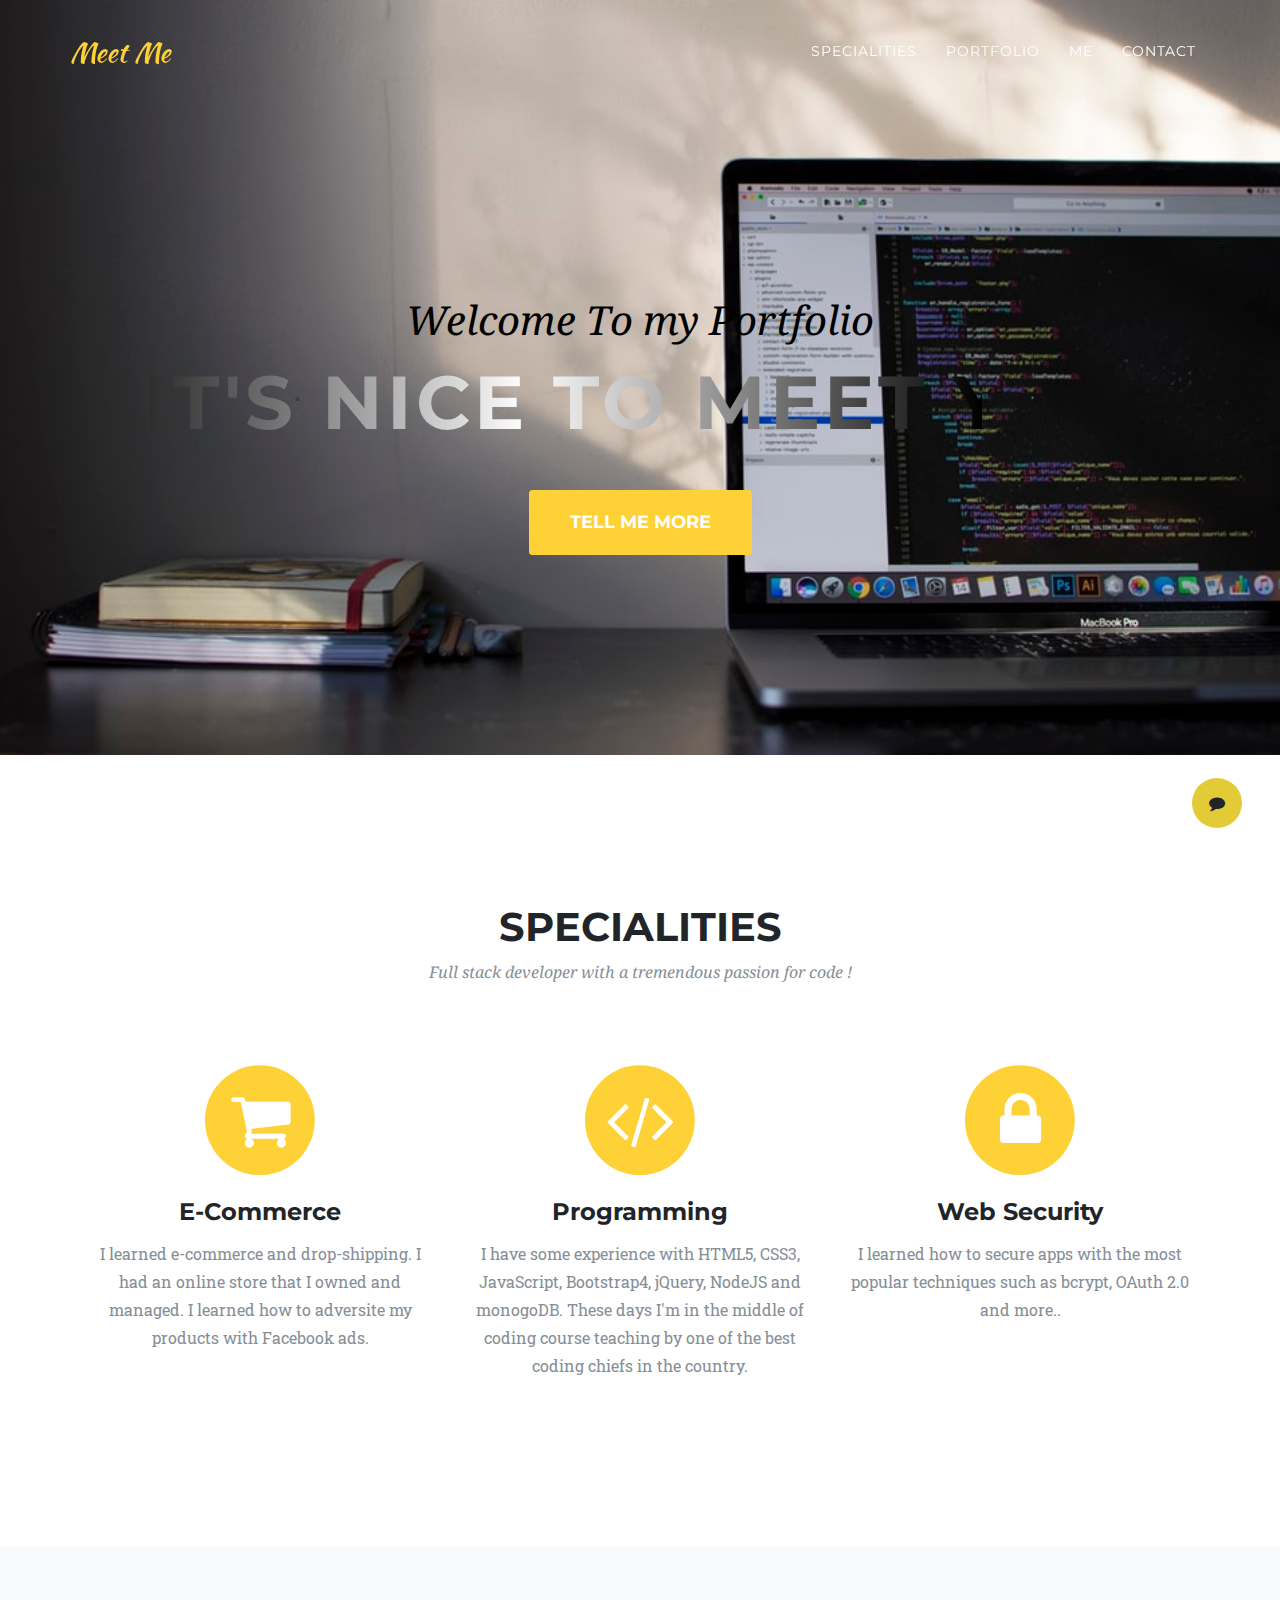
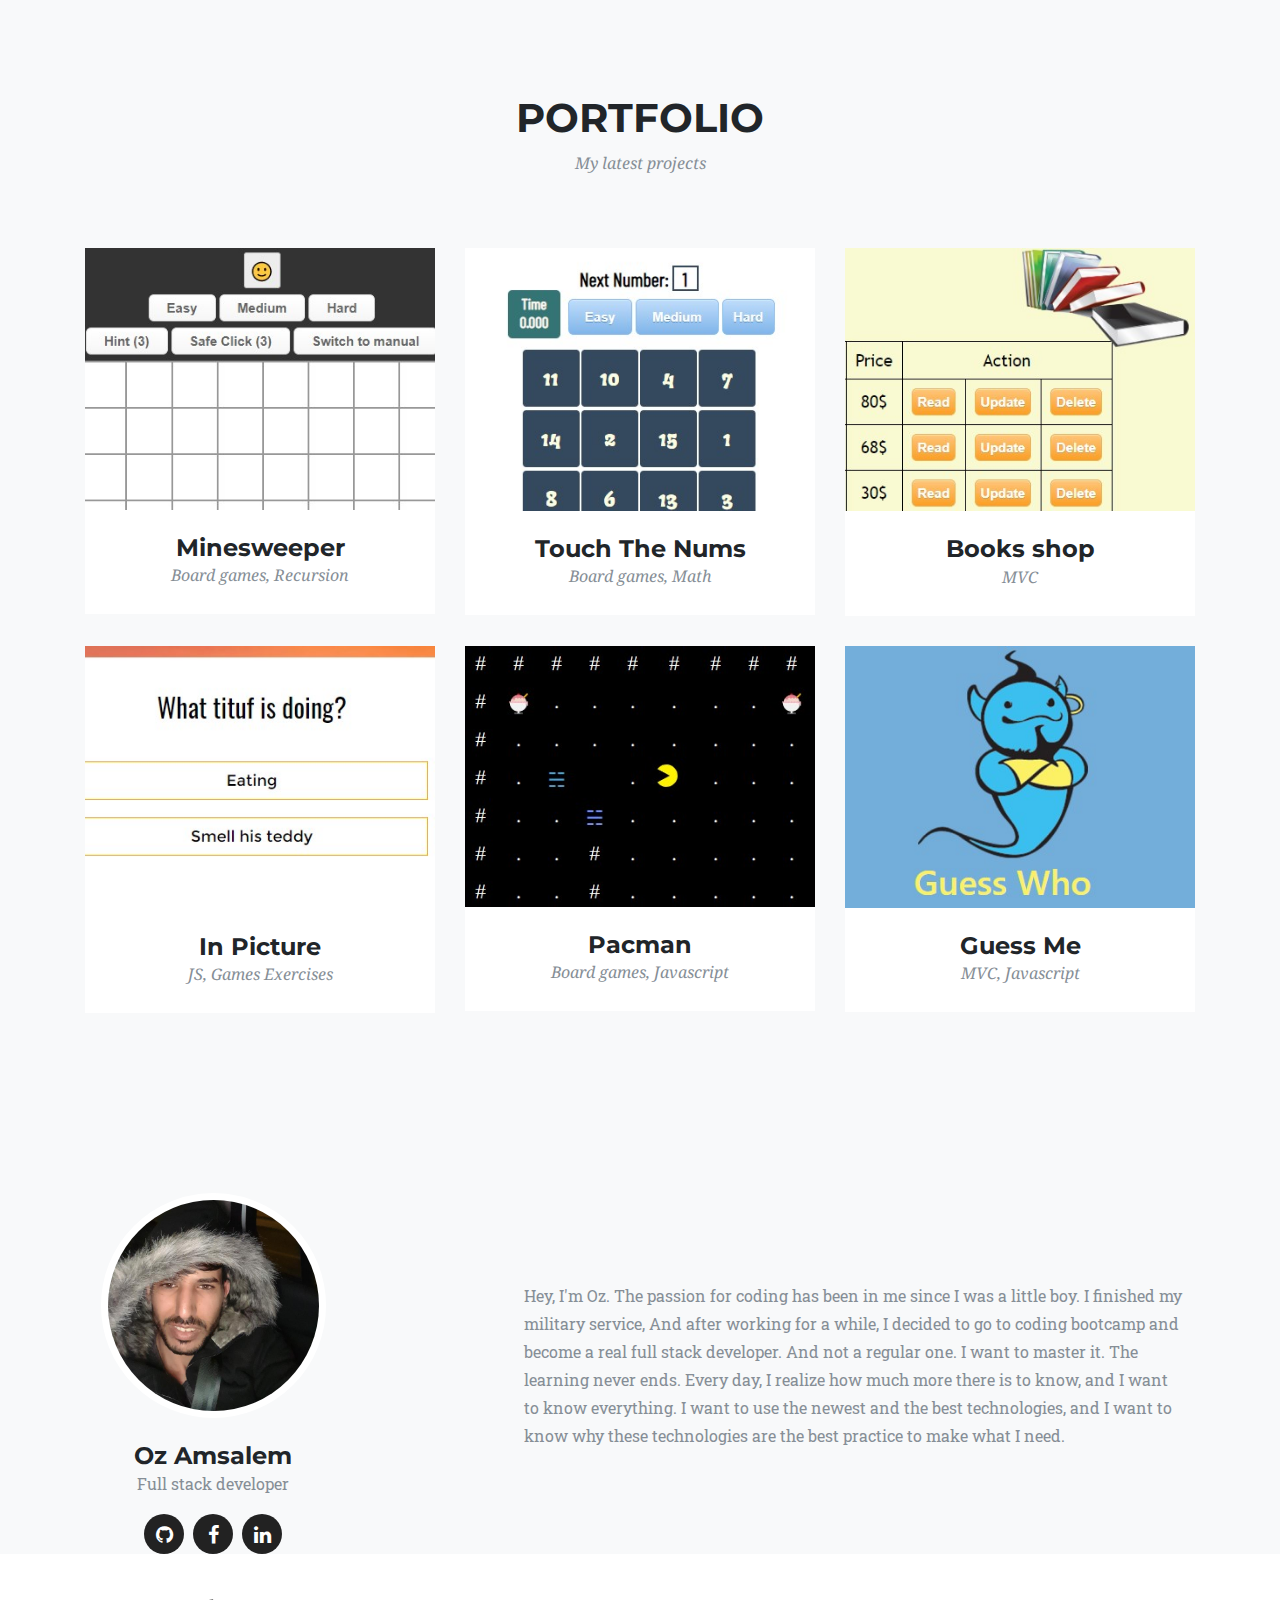
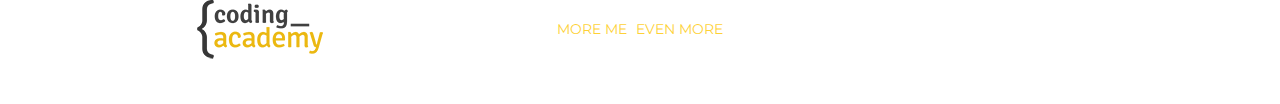
==== index.html @ bbbd85bc "initial commit" ====
<!DOCTYPE html>
<html lang="en">

<head>

  <meta charset="utf-8">
  <meta name="viewport" content="width=device-width, initial-scale=1, shrink-to-fit=no">
  <meta name="description" content="">
  <meta name="author" content="">

  <title>Coding Academy</title>

  <!-- Bootstrap core CSS -->
  <link href="vendor/bootstrap/css/bootstrap.min.css" rel="stylesheet">

  <!-- Custom fonts for this template -->
  <link href="vendor/font-awesome/css/font-awesome.min.css" rel="stylesheet" type="text/css">
  <link href="https://fonts.googleapis.com/css?family=Montserrat:400,700" rel="stylesheet" type="text/css">
  <link href='https://fonts.googleapis.com/css?family=Kaushan+Script' rel='stylesheet' type='text/css'>
  <link href='https://fonts.googleapis.com/css?family=Droid+Serif:400,700,400italic,700italic' rel='stylesheet'
    type='text/css'>
  <link href='https://fonts.googleapis.com/css?family=Roboto+Slab:400,100,300,700' rel='stylesheet' type='text/css'>

  <!-- Custom styles for this template -->
  <link href="css/ca-gallery.css" rel="stylesheet">

</head>

<body id="page-top">
  <div class="offcanvas-btn" onClick="openCanvas()">
    <i class="fa fa-comment" aria-hidden="true"></i>
  </div>
  <aside class="offcanvas-aside">

    <!-- Contact -->
    <section id="contact">
      <h4 class="mb-5 text-center text-light">Contact Me</h4>
      <form class="m-3 text-light">
        <div class="form-group">
          <label for="exampleInputEmail1">Email address</label>
          <input type="email" class="form-control email" aria-describedby="emailHelp" placeholder="Enter email">
          <small id="emailHelp" class="form-text text-muted">We'll never share your email with anyone else.</small>
        </div>
        <div class="form-group">
          <label for="exampleInputPassword1">Subject</label>
          <input type="text" class="form-control subject" placeholder="Type subject here">
        </div>
        <div class="form-group">
          <label for="exampleFormControlTextarea1">Message</label>
          <textarea class="form-control body-message" placeholder="Type your message here" rows="3"></textarea>
        </div>
        <button type="button" onclick="onContact()" class="btn">Submit</button>
      </form>
    </section>

  </aside>

  <!-- Navigation -->
  <nav class="navbar navbar-expand-lg navbar-dark fixed-top" id="mainNav">
    <div class="container">
      <a class="navbar-brand js-scroll-trigger" href="#page-top">Meet Me</a>
      <button class="navbar-toggler navbar-toggler-right" type="button" data-toggle="collapse"
        data-target="#navbarResponsive" aria-controls="navbarResponsive" aria-expanded="false"
        aria-label="Toggle navigation">
        <i class="fa fa-bars"></i>
      </button>
      <div class="collapse navbar-collapse" id="navbarResponsive">
        <ul class="navbar-nav ml-auto">
          <li class="nav-item">
            <a class="nav-link js-scroll-trigger" href="#services">Specialities</a>
          </li>
          <li class="nav-item">
            <a class="nav-link js-scroll-trigger" href="#portfolio">Portfolio</a>
          </li>
          <li class="nav-item">
            <a class="nav-link js-scroll-trigger" href="#me">Me</a>
          </li>
          <li class="nav-item">
            <a class="nav-link js-scroll-trigger contact" onclick="openCanvas()">Contact</a>
          </li>
        </ul>
      </div>
    </div>
  </nav>

  <!-- Header -->
  <header class="masthead">
    <div class="container">
      <div class="intro-text">
        <div class="intro-lead-in">Welcome To my Portfolio</div>
        <div class="intro-heading">It's Nice To Meet You</div>
        <a class="btn btn-xl js-scroll-trigger" href="#services">Tell Me More</a>
      </div>
    </div>
  </header>

  <!-- Services -->
  <section id="services">
    <div class="container">
      <div class="row">
        <div class="col-lg-12 text-center">
          <h2 class="section-heading">Specialities</h2>
          <h3 class="section-subheading text-muted">Full stack developer with a tremendous passion for code !</h3>
        </div>
      </div>
      <div class="row text-center">
        <div class="col-md-4">
          <span class="fa-stack fa-4x">
            <i class="fa fa-circle fa-stack-2x text-primary"></i>
            <i class="fa fa-shopping-cart fa-stack-1x fa-inverse"></i>
          </span>
          <h4 class="service-heading">E-Commerce</h4>
          <p class="text-muted">I learned e-commerce and drop-shipping. I had an online store that I owned and managed. I learned how to adversite my products with Facebook ads.
            </p>
        </div>
        <div class="col-md-4">
          <span class="fa-stack fa-4x">
            <i class="fa fa-circle fa-stack-2x text-primary"></i>
            <i class="fa fa-code fa-stack-1x fa-inverse"></i>
          </span>
          <h4 class="service-heading">Programming</h4>
          <p class="text-muted">I have some experience with HTML5, CSS3, JavaScript, Bootstrap4, jQuery, NodeJS and monogoDB. These days I'm in the middle of coding course teaching by one of the best coding chiefs in the country.</p>
        </div>
        <div class="col-md-4">
          <span class="fa-stack fa-4x">
            <i class="fa fa-circle fa-stack-2x text-primary"></i>
            <i class="fa fa-lock fa-stack-1x fa-inverse"></i>
          </span>
          <h4 class="service-heading">Web Security</h4>
          <p class="text-muted">I learned how to secure apps with the most popular techniques such as bcrypt, OAuth 2.0 and more..</p>
        </div>
      </div>
    </div>
  </section>

  <!-- Portfolio Grid -->
  <section class="bg-light" id="portfolio">
    <div class="container">
      <div class="row">
        <div class="col-lg-12 text-center">
          <h2 class="section-heading">Portfolio</h2>
          <h3 class="section-subheading text-muted">My latest projects</h3>
        </div>
      </div>
      <div class="projs-container row">
      </div>
    </div>
    </div>
  </section>


  <!-- Me -->
  <section class="bg-light" id="me" style="padding: 0px;">
    <div class="row">
      <div class="col-sm-4">
        <div class="team-member">
          <img class="mx-auto rounded-circle" src="img/team/oz.jpg" alt="">
          <h4>Oz Amsalem</h4>
          <p class="text-muted">Full stack developer</p>
          <ul class="list-inline social-buttons">
            <li class="list-inline-item">
              <a href="https://github.com/OzAmsalem-Developer" target="_blank">
                <i class="fa fa-github"></i>
              </a>
            </li>
            <li class="list-inline-item">
              <a href="https://www.facebook.com/people/Oz-Amsalem/1754037984" target="_blank">
                <i class="fa fa-facebook"></i>
              </a>
            </li>
            <li class="list-inline-item">
              <a href="https://www.linkedin.com/in/oz-amsalem" target="_blank">
                <i class="fa fa-linkedin"></i>
              </a>
            </li>
          </ul>
        </div>
      </div>
      <div class="col-sm-8 flex-align-center">
        <p class="large text-muted  about-description">Hey, I'm Oz.
          The passion for coding has been in me since I was a little boy.
          I finished my military service, And after working for a while,
           I decided to go to coding bootcamp and become a real full stack developer. And not a regular one.
            I want to master it. The learning never ends. Every day, I realize how much more there is to know,
             and I want to know everything. I want to use the newest and the best technologies,
            and I want to know why these technologies are the best practice to make what I need.</p>
      </div>
    </div>
  </section>


  <!-- Footer -->
  <footer>
    <div class="container">
      <div class="row">
        <div class="col-md-4 flex-align-center">
          <a href="http://coding-academy.org" target="_blank">
            <img src="./img/ca-logo.png" alt="">
          </a>
        </div>

        <div class="col-md-4 flex-align-center">
          <ul class="list-inline quicklinks">
            <li class="list-inline-item">
              <a href="#">More Me</a>
            </li>
            <li class="list-inline-item">
              <a href="#">Even More</a>
            </li>
          </ul>
        </div>
      </div>
    </div>
  </footer>

  <!-- Portfolio Modals -->
  <div class="modals-container"></div>  

  <!-- Bootstrap core JavaScript -->
  <script src="vendor/jquery/jquery.min.js"></script>
  <script src="vendor/popper/popper.min.js"></script>
  <script src="vendor/bootstrap/js/bootstrap.min.js"></script>

  <!-- Plugin JavaScript -->
  <script src="vendor/jquery-easing/jquery.easing.min.js"></script>

  <!-- Custom scripts for this template -->
  <script src="js/utils.js"></script>
  <script src="js/ca-gallery.js"></script>
  <script src="js/offCanvas.js"></script>
  <script src="js/gallery-controller.js"></script>
  <script src="js/gallery-service.js"></script>


</body>

</html>
---- css/ca-gallery.css ----
body {
    overflow-x: hidden;
    font-family: 'Roboto Slab', 'Helvetica Neue', Helvetica, Arial, sans-serif;
}

p {
    line-height: 1.75;
}

a {
    color: #fed136;
}

a.active, a:active, a:focus, a:hover {
    color: #fec503;
}

h1, h2, h3, h4, h5, h6 {
    font-weight: 700;
    font-family: 'Montserrat', 'Helvetica Neue', Helvetica, Arial, sans-serif;
    text-transform: uppercase;
}

section {
    padding: 100px 0;
}

section h2.section-heading {
    font-size: 40px;
    margin-top: 0;
    margin-bottom: 15px;
}

section h3.section-subheading {
    font-size: 16px;
    font-weight: 400;
    font-style: italic;
    margin-bottom: 75px;
    text-transform: none;
    font-family: 'Droid Serif', 'Helvetica Neue', Helvetica, Arial, sans-serif;
}

@media (min-width: 768px) {
    section {
        padding: 150px 0;
    }
}

::-moz-selection {
    background: #fed136;
    text-shadow: none;
}

::selection {
    background: #fed136;
    text-shadow: none;
}

img::selection {
    background: transparent;
}

img::-moz-selection {
    background: transparent;
}

body {
    -webkit-tap-highlight-color: #fed136;
}

.offcanvas-btn {
    z-index: 100000;
    position: fixed;
    bottom: 8%;
    right: 3%;
    height: 50px;
    width: 50px;
    background: #e2cb36;
    border-radius: 50%;
    display: flex;
    justify-content: center;
    align-items: center;
    cursor: pointer;
    margin-right: 0;
    transition: all 0.3s ease;
}

.offcanvas-btn-open {
    margin-right: 80vw;
}

.offcanvas-aside {
    position: fixed;
    height: 100%;
    background: #212529;
    width: 80vw;
    right: -80vw;
    z-index: 10;
    transition: all 0.3s ease;
    display: flex;
    flex-direction: column;
    align-items: center;
    justify-content: space-around;
}

.offcanvas-aside img {
    border-radius: 50%;
}

.offcanvas-aside p {
    text-align: center;
}

.offcanvas-aside .offcanvas-content-suffix {
    height: 20%;
}

@media (min-width: 575px) {
    .offcanvas-btn-open {
        margin-right: 30vw;
    }
    .offcanvas-aside {
        width: 30vw;
        right: -30vw;
    }
}

.offcanvas-aside-open {
    right: 0;
}

#mainNav {
    background-color: #222222;
    z-index: 5;
}

#mainNav .navbar-toggler {
    font-size: 12px;
    right: 0;
    padding: 13px;
    text-transform: uppercase;
    color: white;
    border: 0;
    background-color: #fed136;
    font-family: 'Montserrat', 'Helvetica Neue', Helvetica, Arial, sans-serif;
    text-transform: uppercase;
}

#mainNav .navbar-brand {
    color: #fed136;
    font-family: 'Kaushan Script', 'Helvetica Neue', Helvetica, Arial, cursive;
}

#mainNav .navbar-brand.active, #mainNav .navbar-brand:active, #mainNav .navbar-brand:focus, #mainNav .navbar-brand:hover {
    color: #fec503;
}

#mainNav .navbar-nav .nav-item .nav-link {
    font-size: 90%;
    font-weight: 400;
    padding: 0.75em 0;
    letter-spacing: 1px;
    color: white;
    font-family: 'Montserrat', 'Helvetica Neue', Helvetica, Arial, sans-serif;
    text-transform: uppercase;
}

#mainNav .navbar-nav .nav-item .nav-link.active, #mainNav .navbar-nav .nav-item .nav-link:hover {
    color: #fed136;
}

.contact:hover {
    cursor: pointer;
}

@media (min-width: 992px) {
    #mainNav {
        padding-top: 25px;
        padding-bottom: 25px;
        -webkit-transition: padding-top 0.3s, padding-bottom 0.3s;
        -moz-transition: padding-top 0.3s, padding-bottom 0.3s;
        transition: padding-top 0.3s, padding-bottom 0.3s;
        border: none;
        background-color: transparent;
    }
    #mainNav .navbar-brand {
        font-size: 1.75em;
        -webkit-transition: all 0.3s;
        -moz-transition: all 0.3s;
        transition: all 0.3s;
    }
    #mainNav .navbar-nav .nav-item .nav-link {
        padding: 1.1em 1em !important;
    }
    #mainNav.navbar-shrink {
        padding-top: 0;
        padding-bottom: 0;
        background-color: #222222;
    }
    #mainNav.navbar-shrink .navbar-brand {
        font-size: 1.25em;
        padding: 12px 0;
    }
}

header.masthead {
    text-align: center;
    color: black;
    background-image: url("../img/about/cover.jpg");
    background-repeat: no-repeat;
    background-attachment: scroll;
    background-position: center center;
    -webkit-background-size: cover;
    -moz-background-size: cover;
    -o-background-size: cover;
    background-size: cover;
}

.intro-heading {
    position: relative;
    font-family: sans-serif;
    text-transform: uppercase;
    font-size: 2em;
    letter-spacing: 4px;
    overflow: hidden;
    background: linear-gradient(90deg, #000, #fff, #000);
    background-repeat: no-repeat;
    background-size: 80%;
    animation: animate 3s linear infinite;
    -webkit-background-clip: text;
    -webkit-text-fill-color: rgba(255, 255, 255, 0);
}

@keyframes animate {
    0% {
        background-position: -500%;
    }
    100% {
        background-position: 500%;
    }
}

header.masthead .intro-text {
    padding-top: 150px;
    padding-bottom: 100px;
}

header.masthead .intro-text .intro-lead-in {
    font-size: 22px;
    font-style: italic;
    line-height: 22px;
    margin-bottom: 25px;
    font-family: 'Droid Serif', 'Helvetica Neue', Helvetica, Arial, sans-serif;
}

header.masthead .intro-text .intro-heading {
    font-size: 50px;
    font-weight: 700;
    line-height: 50px;
    margin-bottom: 25px;
    font-family: 'Montserrat', 'Helvetica Neue', Helvetica, Arial, sans-serif;
    text-transform: uppercase;
}

@media (min-width: 768px) {
    header.masthead .intro-text {
        padding-top: 300px;
        padding-bottom: 200px;
    }
    header.masthead .intro-text .intro-lead-in {
        font-size: 40px;
        font-style: italic;
        line-height: 40px;
        margin-bottom: 25px;
        font-family: 'Droid Serif', 'Helvetica Neue', Helvetica, Arial, sans-serif;
    }
    header.masthead .intro-text .intro-heading {
        font-size: 75px;
        font-weight: 700;
        line-height: 75px;
        margin-bottom: 50px;
        font-family: 'Montserrat', 'Helvetica Neue', Helvetica, Arial, sans-serif;
        text-transform: uppercase;
    }
}

.service-heading {
    margin: 15px 0;
    text-transform: none;
}

#portfolio .portfolio-item {
    right: 0;
    margin: 0 0 15px;
}

#portfolio .portfolio-item .portfolio-link {
    position: relative;
    display: block;
    max-width: 400px;
    margin: 0 auto;
    cursor: pointer;
}

#portfolio .portfolio-item .portfolio-link .portfolio-hover {
    position: absolute;
    width: 100%;
    height: 100%;
    -webkit-transition: all ease 0.5s;
    -moz-transition: all ease 0.5s;
    transition: all ease 0.5s;
    opacity: 0;
    background: rgba(254, 209, 54, 0.9);
}

#portfolio .portfolio-item .portfolio-link .portfolio-hover:hover {
    opacity: 1;
}

#portfolio .portfolio-item .portfolio-link .portfolio-hover .portfolio-hover-content {
    font-size: 20px;
    position: absolute;
    top: 50%;
    width: 100%;
    height: 20px;
    margin-top: -12px;
    text-align: center;
    color: white;
}

#portfolio .portfolio-item .portfolio-link .portfolio-hover .portfolio-hover-content i {
    margin-top: -12px;
}

#portfolio .portfolio-item .portfolio-link .portfolio-hover .portfolio-hover-content h3, #portfolio .portfolio-item .portfolio-link .portfolio-hover .portfolio-hover-content h4 {
    margin: 0;
}

#portfolio .portfolio-item .portfolio-caption {
    max-width: 400px;
    margin: 0 auto;
    padding: 25px;
    text-align: center;
    background-color: white;
}

#portfolio .portfolio-item .portfolio-caption h4 {
    margin: 0;
    text-transform: none;
}

#portfolio .portfolio-item .portfolio-caption p {
    font-size: 16px;
    font-style: italic;
    margin: 0;
    font-family: 'Droid Serif', 'Helvetica Neue', Helvetica, Arial, sans-serif;
}

#portfolio * {
    z-index: 2;
}

@media (min-width: 767px) {
    #portfolio .portfolio-item {
        margin: 0 0 30px;
    }
}

.portfolio-modal .modal-dialog {
    max-width: none;
    height: 100%;
    margin: 0;
}

.portfolio-modal .modal-content {
    min-height: 100%;
    padding: 100px 0;
    text-align: center;
    border: none;
    border-radius: 0;
    background-clip: border-box;
    -webkit-box-shadow: none;
    box-shadow: none;
}

.portfolio-modal .modal-content h2 {
    font-size: 3em;
    margin-bottom: 15px;
}

.portfolio-modal .modal-content p {
    margin-bottom: 30px;
}

.portfolio-modal .modal-content p.item-intro {
    font-size: 16px;
    font-style: italic;
    margin: 20px 0 30px;
    font-family: 'Droid Serif', 'Helvetica Neue', Helvetica, Arial, sans-serif;
}

.portfolio-modal .modal-content ul.list-inline {
    margin-top: 0;
    margin-bottom: 30px;
}

.portfolio-modal .modal-content img {
    margin-bottom: 30px;
}

.portfolio-modal .modal-content button {
    cursor: pointer;
}

.portfolio-modal .close-modal {
    position: absolute;
    top: 25px;
    right: 25px;
    width: 75px;
    height: 75px;
    cursor: pointer;
    background-color: transparent;
}

.portfolio-modal .close-modal:hover {
    opacity: 0.3;
}

.portfolio-modal .close-modal .lr {
    /* Safari and Chrome */
    z-index: 1051;
    width: 1px;
    height: 75px;
    margin-left: 35px;
    /* IE 9 */
    -webkit-transform: rotate(45deg);
    -ms-transform: rotate(45deg);
    transform: rotate(45deg);
    background-color: #222222;
}

.portfolio-modal .close-modal .lr .rl {
    /* Safari and Chrome */
    z-index: 1052;
    width: 1px;
    height: 75px;
    /* IE 9 */
    -webkit-transform: rotate(90deg);
    -ms-transform: rotate(90deg);
    transform: rotate(90deg);
    background-color: #222222;
}

.portfolio-modal .modal-backdrop {
    display: none;
    opacity: 0;
}

.timeline {
    position: relative;
    padding: 0;
    list-style: none;
}

.timeline:before {
    position: absolute;
    top: 0;
    bottom: 0;
    left: 40px;
    width: 2px;
    margin-left: -1.5px;
    content: '';
    background-color: #f1f1f1;
}

.timeline>li {
    position: relative;
    min-height: 50px;
    margin-bottom: 50px;
}

.timeline>li:after, .timeline>li:before {
    display: table;
    content: ' ';
}

.timeline>li:after {
    clear: both;
}

.timeline>li .timeline-panel {
    position: relative;
    float: right;
    width: 100%;
    padding: 0 20px 0 100px;
    text-align: left;
}

.timeline>li .timeline-panel:before {
    right: auto;
    left: -15px;
    border-right-width: 15px;
    border-left-width: 0;
}

.timeline>li .timeline-panel:after {
    right: auto;
    left: -14px;
    border-right-width: 14px;
    border-left-width: 0;
}

.timeline>li .timeline-image {
    position: absolute;
    z-index: 100;
    left: 0;
    width: 80px;
    height: 80px;
    margin-left: 0;
    text-align: center;
    color: white;
    border: 7px solid #f1f1f1;
    border-radius: 100%;
    background-color: #fed136;
}

.timeline>li .timeline-image h4 {
    font-size: 10px;
    line-height: 14px;
    margin-top: 12px;
}

.timeline>li.timeline-inverted>.timeline-panel {
    float: right;
    padding: 0 20px 0 100px;
    text-align: left;
}

.timeline>li.timeline-inverted>.timeline-panel:before {
    right: auto;
    left: -15px;
    border-right-width: 15px;
    border-left-width: 0;
}

.timeline>li.timeline-inverted>.timeline-panel:after {
    right: auto;
    left: -14px;
    border-right-width: 14px;
    border-left-width: 0;
}

.timeline>li:last-child {
    margin-bottom: 0;
}

.timeline .timeline-heading h4 {
    margin-top: 0;
    color: inherit;
}

.timeline .timeline-heading h4.subheading {
    text-transform: none;
}

.timeline .timeline-body>ul, .timeline .timeline-body>p {
    margin-bottom: 0;
}

@media (min-width: 768px) {
    .timeline:before {
        left: 50%;
    }
    .timeline>li {
        min-height: 100px;
        margin-bottom: 100px;
    }
    .timeline>li .timeline-panel {
        float: left;
        width: 41%;
        padding: 0 20px 20px 30px;
        text-align: right;
    }
    .timeline>li .timeline-image {
        left: 50%;
        width: 100px;
        height: 100px;
        margin-left: -50px;
    }
    .timeline>li .timeline-image h4 {
        font-size: 13px;
        line-height: 18px;
        margin-top: 16px;
    }
    .timeline>li.timeline-inverted>.timeline-panel {
        float: right;
        padding: 0 30px 20px 20px;
        text-align: left;
    }
}

@media (min-width: 992px) {
    .timeline>li {
        min-height: 150px;
    }
    .timeline>li .timeline-panel {
        padding: 0 20px 20px;
    }
    .timeline>li .timeline-image {
        width: 150px;
        height: 150px;
        margin-left: -75px;
    }
    .timeline>li .timeline-image h4 {
        font-size: 18px;
        line-height: 26px;
        margin-top: 30px;
    }
    .timeline>li.timeline-inverted>.timeline-panel {
        padding: 0 20px 20px;
    }
}

@media (min-width: 1200px) {
    .timeline>li {
        min-height: 170px;
    }
    .timeline>li .timeline-panel {
        padding: 0 20px 20px 100px;
    }
    .timeline>li .timeline-image {
        width: 170px;
        height: 170px;
        margin-left: -85px;
    }
    .timeline>li .timeline-image h4 {
        margin-top: 40px;
    }
    .timeline>li.timeline-inverted>.timeline-panel {
        padding: 0 100px 20px 20px;
    }
}

.team-member {
    text-align: center;
}

.team-member img {
    width: 225px;
    height: 225px;
    border: 7px solid white;
}

.team-member h4 {
    margin-top: 25px;
    margin-bottom: 0;
    text-transform: none;
}

.team-member p {
    margin-top: 0;
}

.about-description {
    max-width: 80%;
}

@media (max-width: 800px) {
    .about-description {
        text-align: center;
        margin-top: 1rem;
        margin-bottom: 1rem;
    }
}

button:hover {
    cursor: pointer;
}

footer {
    padding: 25px 0;
    text-align: center;
}

footer span.copyright {
    font-size: 90%;
    line-height: 40px;
    text-transform: none;
    font-family: 'Montserrat', 'Helvetica Neue', Helvetica, Arial, sans-serif;
    text-transform: uppercase;
}

footer ul.quicklinks {
    font-size: 90%;
    line-height: 40px;
    margin-bottom: 0;
    text-transform: none;
    font-family: 'Montserrat', 'Helvetica Neue', Helvetica, Arial, sans-serif;
    text-transform: uppercase;
}

ul.social-buttons {
    margin-bottom: 0;
}

ul.social-buttons li a {
    font-size: 20px;
    line-height: 40px;
    display: block;
    width: 40px;
    height: 40px;
    -webkit-transition: all 0.3s;
    -moz-transition: all 0.3s;
    transition: all 0.3s;
    color: white;
    border-radius: 100%;
    outline: none;
    background-color: #222222;
}

ul.social-buttons li a:active, ul.social-buttons li a:focus, ul.social-buttons li a:hover {
    background-color: #fed136;
}

.flex-align-center {
    display: flex;
    justify-content: center;
    align-items: center;
}

.text-primary {
    color: #fed136 !important;
}

.btn-primary {
    font-weight: 700;
    color: white;
    border-color: #fed136;
    background-color: #fed136;
    font-family: 'Montserrat', 'Helvetica Neue', Helvetica, Arial, sans-serif;
    text-transform: uppercase;
}

.btn-primary.focus, .btn-primary:focus {
    color: white;
    border-color: #b48b01;
    background-color: #fec503;
}

.btn-primary:hover {
    color: white;
    border-color: #f6bf01;
    background-color: #fec503;
}

.btn-primary.active, .btn-primary:active, .open>.btn-primary.dropdown-toggle {
    color: white;
    border-color: #f6bf01;
    background-color: #fec503;
}

.btn-primary.active.focus, .btn-primary.active:focus, .btn-primary.active:hover, .btn-primary:active.focus, .btn-primary:active:focus, .btn-primary:active:hover, .open>.btn-primary.dropdown-toggle.focus, .open>.btn-primary.dropdown-toggle:focus, .open>.btn-primary.dropdown-toggle:hover {
    color: white;
    border-color: #b48b01;
    background-color: #dcab01;
}

.btn-primary.active, .btn-primary:active, .open>.btn-primary.dropdown-toggle {
    background-image: none;
}

.btn-primary.disabled.focus, .btn-primary.disabled:focus, .btn-primary.disabled:hover, .btn-primary[disabled].focus, .btn-primary[disabled]:focus, .btn-primary[disabled]:hover, fieldset[disabled] .btn-primary.focus, fieldset[disabled] .btn-primary:focus, fieldset[disabled] .btn-primary:hover {
    border-color: #fed136;
    background-color: #fed136;
}

.btn-primary .badge {
    color: #fed136;
    background-color: white;
}

.btn-xl {
    font-size: 18px;
    font-weight: 700;
    padding: 20px 40px;
    border-radius: 3px;
    color: white;
    border-color: #fed136;
    background-color: #fed136;
    font-family: 'Montserrat', 'Helvetica Neue', Helvetica, Arial, sans-serif;
    text-transform: uppercase;
}

.btn-xl.focus, .btn-xl:focus {
    color: white;
    border-color: #b48b01;
    background-color: #fec503;
}

.btn-xl:hover {
    color: white;
    border-color: #f6bf01;
    background-color: #fec503;
}

.btn-xl.active, .btn-xl:active, .open>.btn-xl.dropdown-toggle {
    color: white;
    border-color: #f6bf01;
    background-color: #fec503;
}

.btn-xl.active.focus, .btn-xl.active:focus, .btn-xl.active:hover, .btn-xl:active.focus, .btn-xl:active:focus, .btn-xl:active:hover, .open>.btn-xl.dropdown-toggle.focus, .open>.btn-xl.dropdown-toggle:focus, .open>.btn-xl.dropdown-toggle:hover {
    color: white;
    border-color: #b48b01;
    background-color: #dcab01;
}

.btn-xl.active, .btn-xl:active, .open>.btn-xl.dropdown-toggle {
    background-image: none;
}

.btn-xl.disabled.focus, .btn-xl.disabled:focus, .btn-xl.disabled:hover, .btn-xl[disabled].focus, .btn-xl[disabled]:focus, .btn-xl[disabled]:hover, fieldset[disabled] .btn-xl.focus, fieldset[disabled] .btn-xl:focus, fieldset[disabled] .btn-xl:hover {
    border-color: #fed136;
    background-color: #fed136;
}

.btn-xl .badge {
    color: #fed136;
    background-color: white;
}

/* reset bootstrap*/

.row {
    margin-right: 0;
    margin-left: 0;
}

.container {
    padding-right: 0;
    padding-left: 0;
}
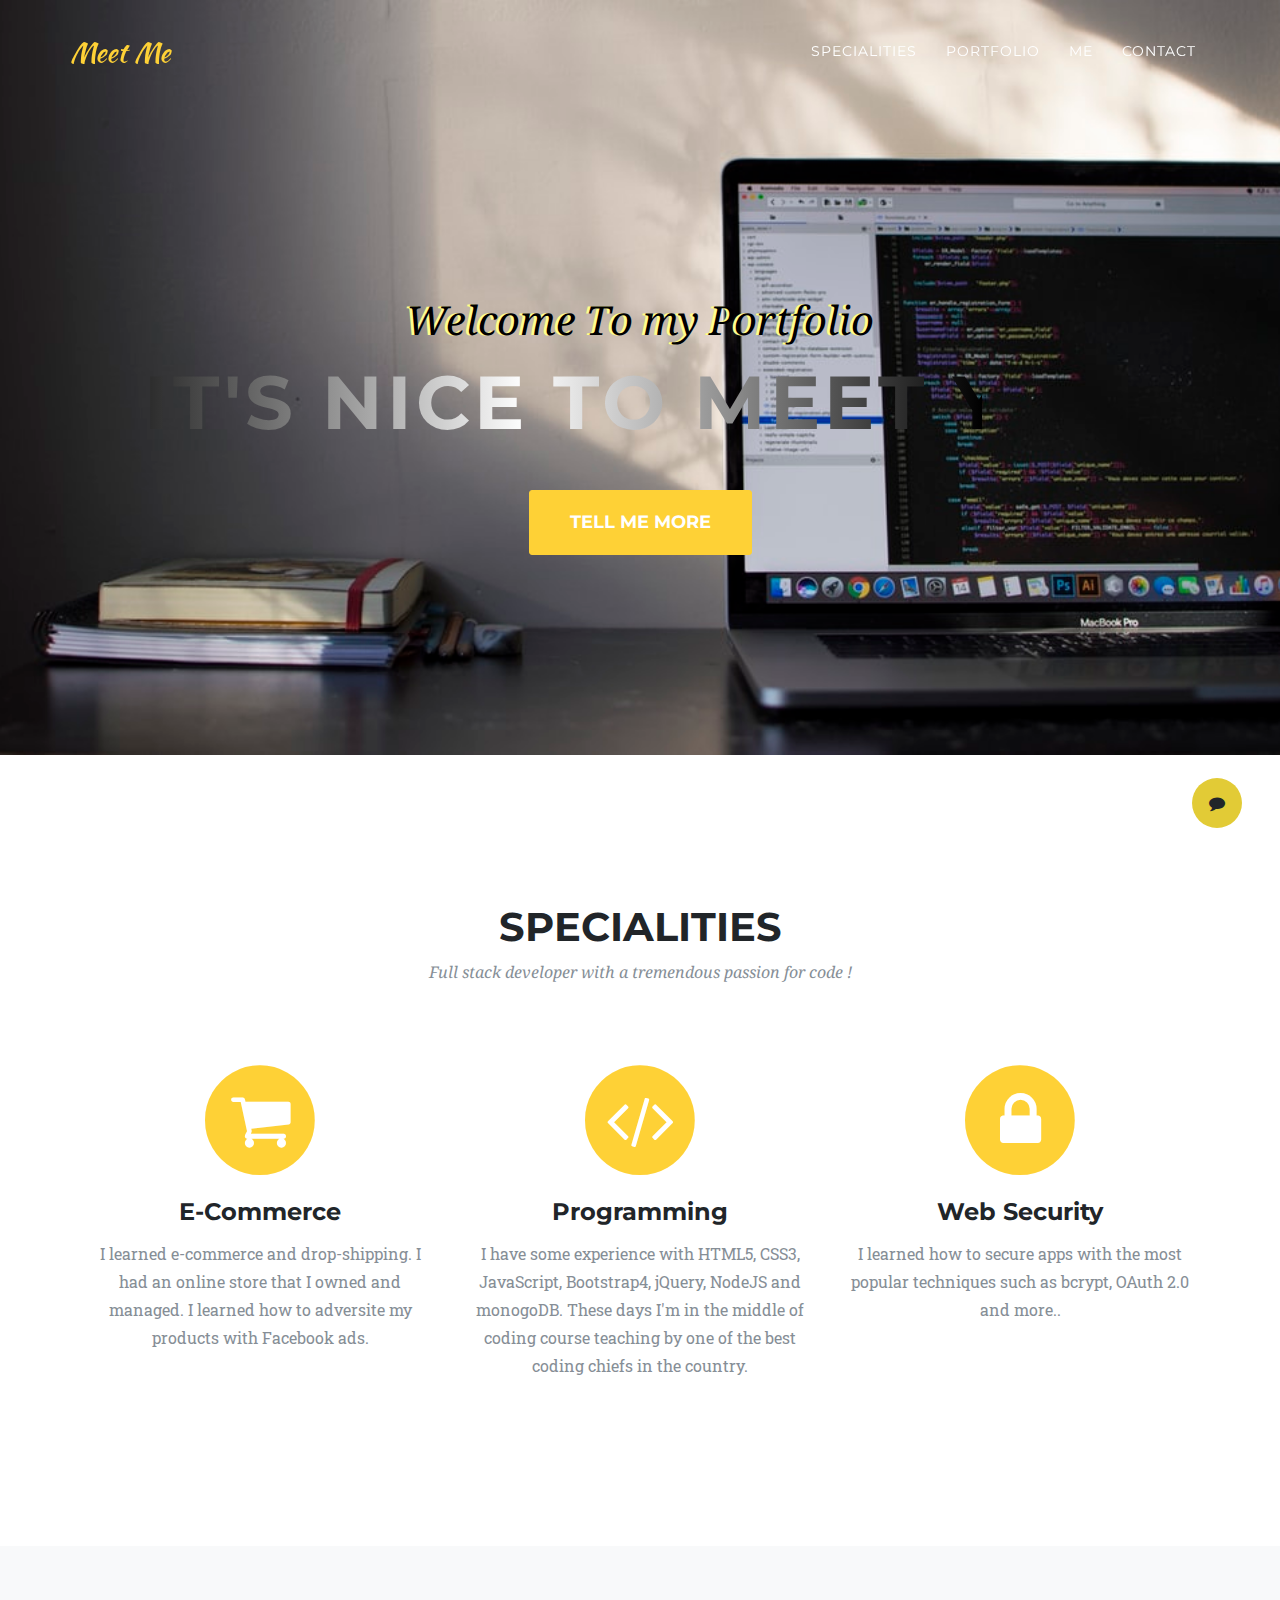
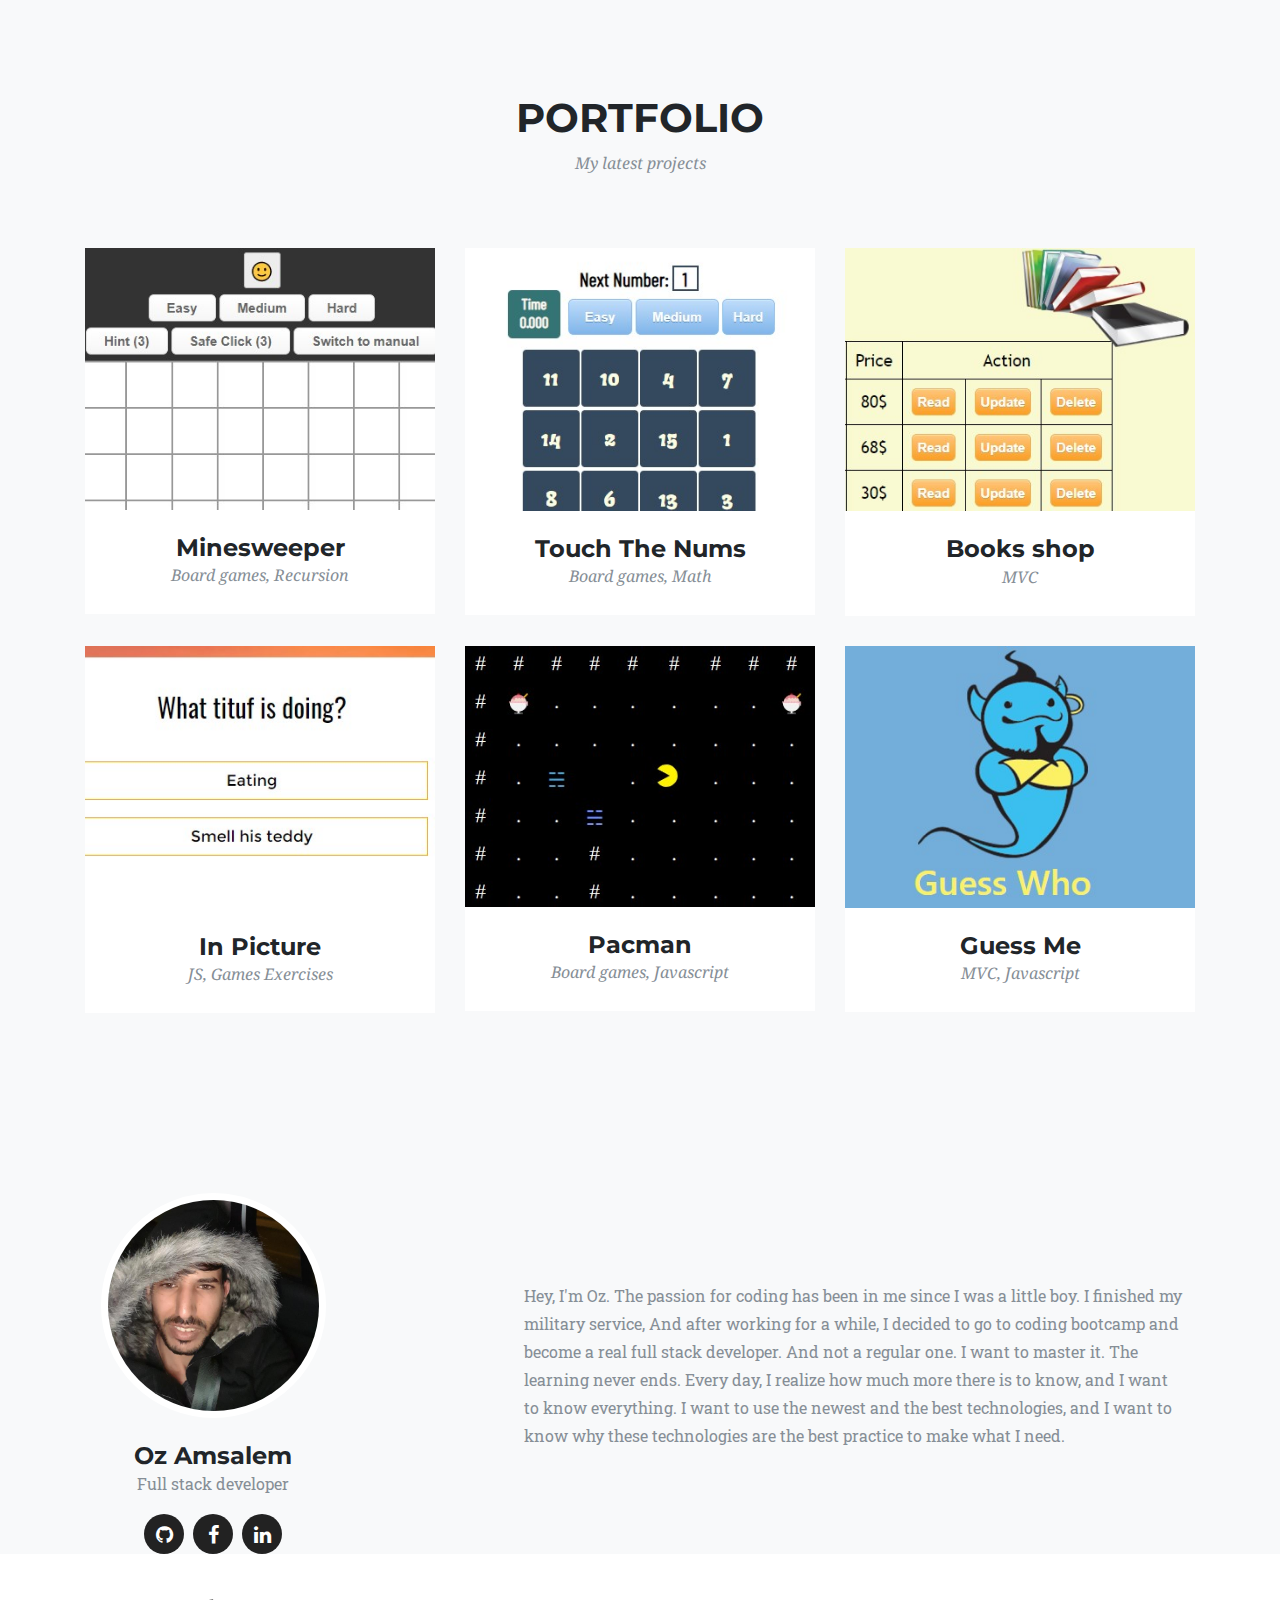
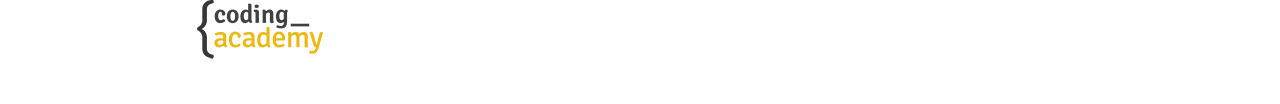
==== commit 2f524863: "favicon added" ====
--- a/index.html
+++ b/index.html
@@ -7,8 +7,8 @@
   <meta name="viewport" content="width=device-width, initial-scale=1, shrink-to-fit=no">
   <meta name="description" content="">
   <meta name="author" content="">
-
-  <title>Coding Academy</title>
+  <link rel="shortcut icon" href="favicon.ico" type="image/x-icon">
+  <title>Oz Amsalem | Portfolio</title>
 
   <!-- Bootstrap core CSS -->
   <link href="vendor/bootstrap/css/bootstrap.min.css" rel="stylesheet">
@@ -200,14 +200,14 @@
         </div>
 
         <div class="col-md-4 flex-align-center">
-          <ul class="list-inline quicklinks">
+          <!-- <ul class="list-inline quicklinks">
             <li class="list-inline-item">
               <a href="#">More Me</a>
             </li>
             <li class="list-inline-item">
               <a href="#">Even More</a>
             </li>
-          </ul>
+          </ul> -->
         </div>
       </div>
     </div>
--- a/css/ca-gallery.css
+++ b/css/ca-gallery.css
@@ -240,6 +240,10 @@
     }
 }
 
+.intro-lead-in {
+    text-shadow: -3px 0px 0px rgb(255, 253, 142);
+}
+
 header.masthead .intro-text {
     padding-top: 150px;
     padding-bottom: 100px;
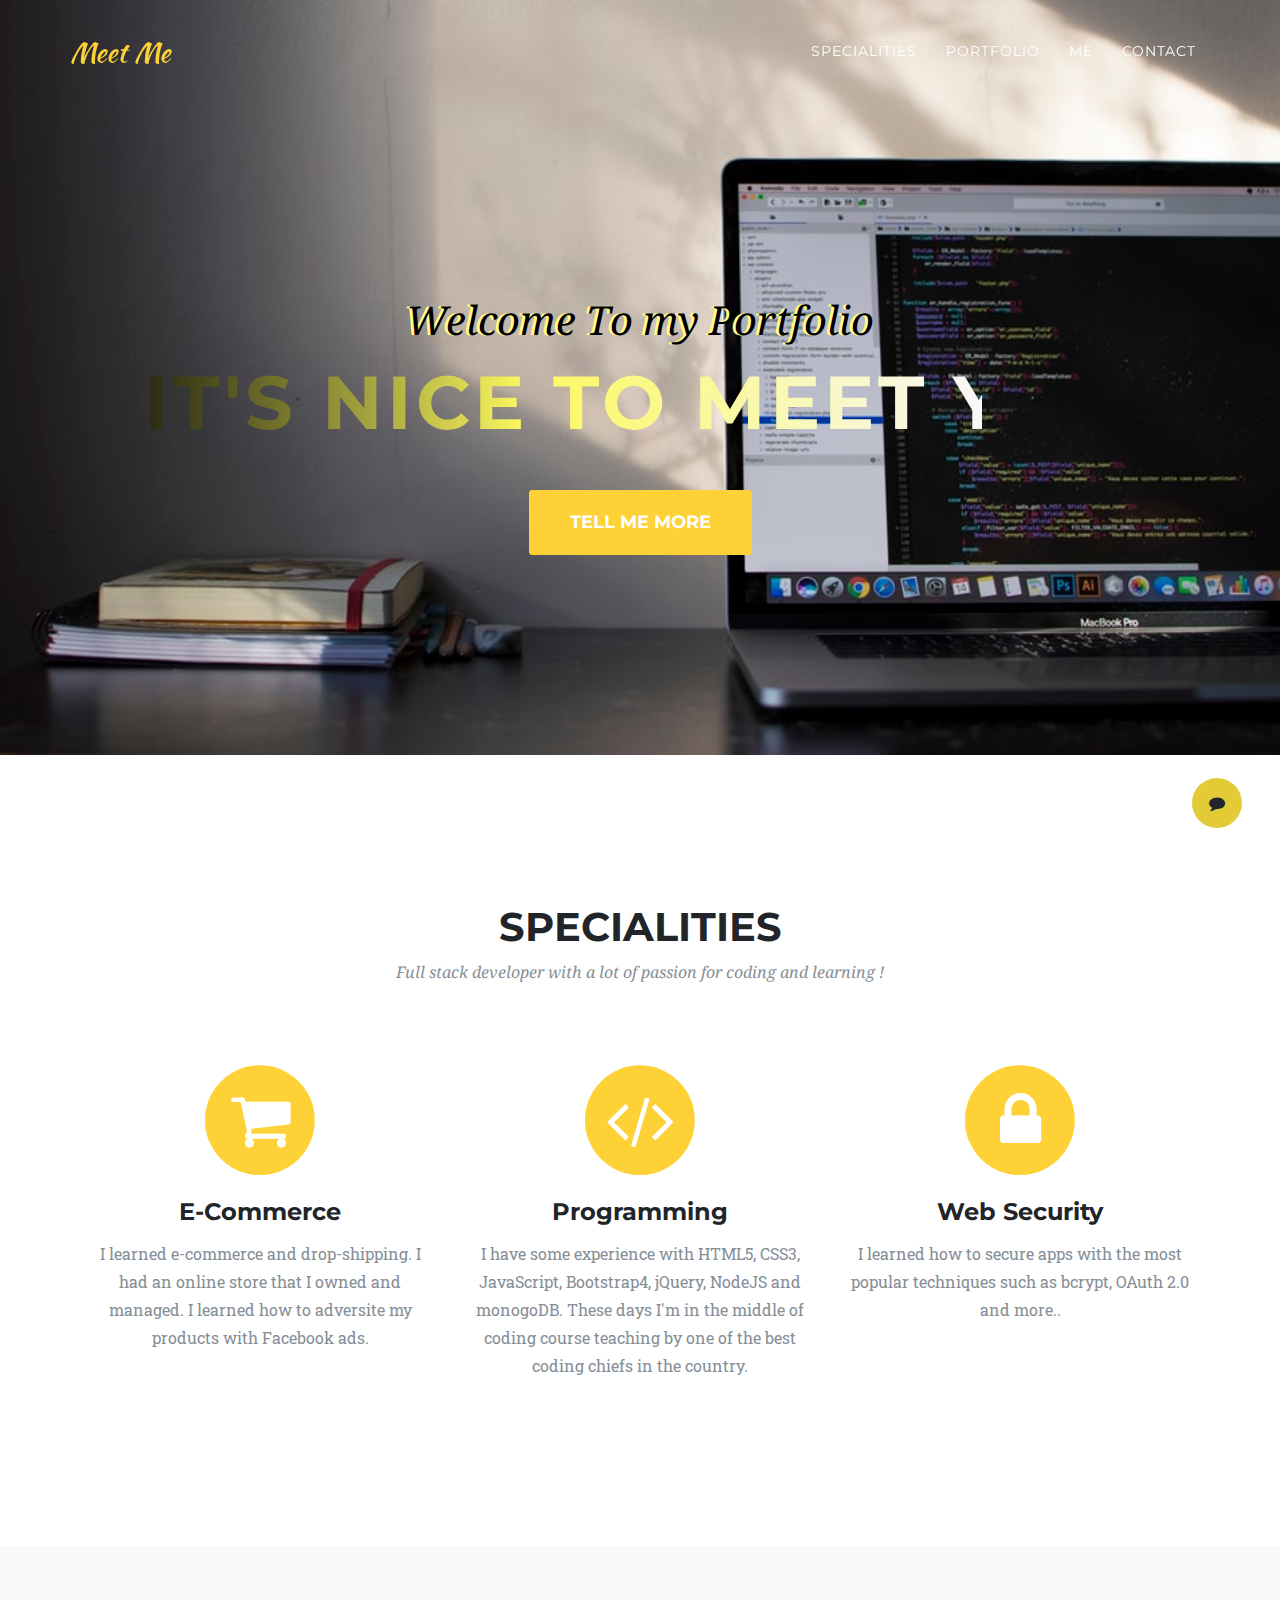
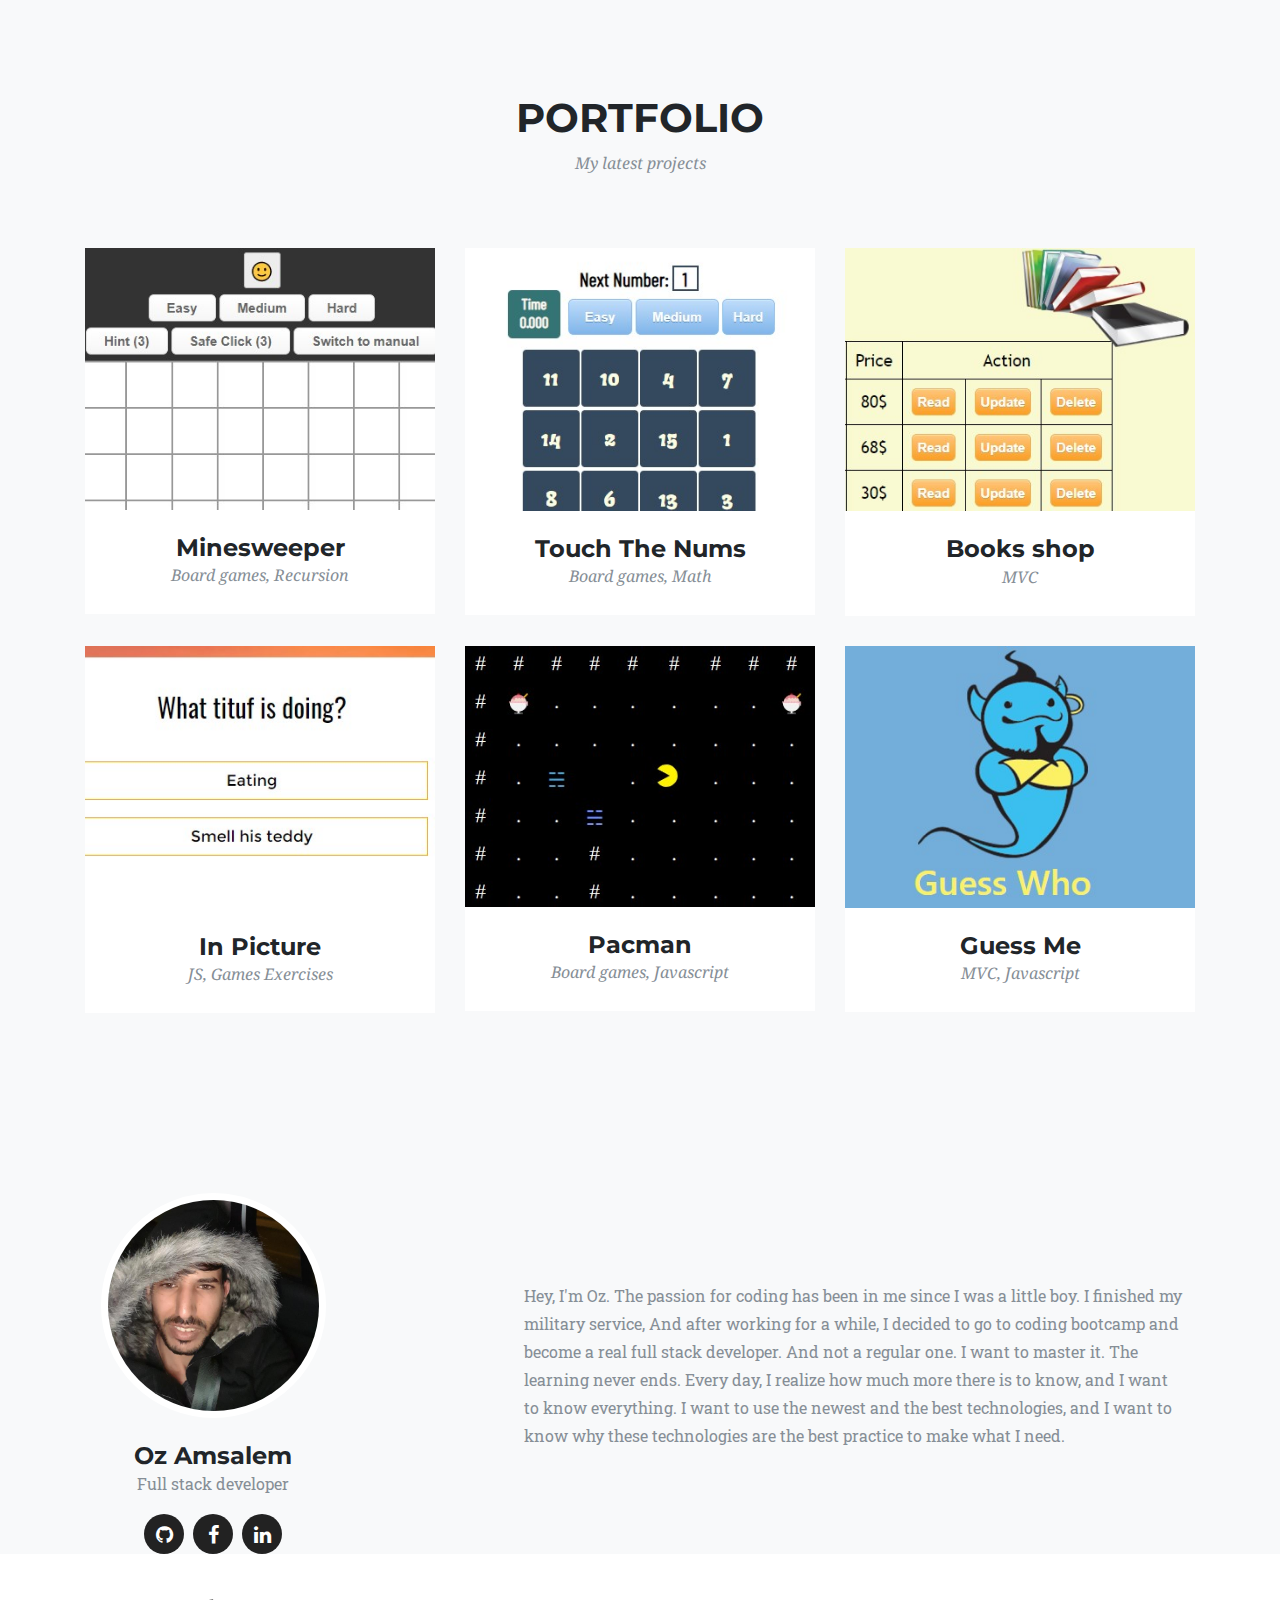
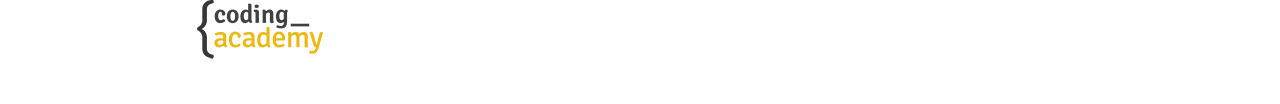
==== commit 93d69a93: "text change" ====
--- a/index.html
+++ b/index.html
@@ -39,7 +39,7 @@
         <div class="form-group">
           <label for="exampleInputEmail1">Email address</label>
           <input type="email" class="form-control email" aria-describedby="emailHelp" placeholder="Enter email">
-          <small id="emailHelp" class="form-text text-muted">We'll never share your email with anyone else.</small>
+          <small id="emailHelp" class="form-text text-muted">I'll never share your email with anyone else.</small>
         </div>
         <div class="form-group">
           <label for="exampleInputPassword1">Subject</label>
@@ -100,7 +100,7 @@
       <div class="row">
         <div class="col-lg-12 text-center">
           <h2 class="section-heading">Specialities</h2>
-          <h3 class="section-subheading text-muted">Full stack developer with a tremendous passion for code !</h3>
+          <h3 class="section-subheading text-muted">Full stack developer with a lot of passion for coding and learning !</h3>
         </div>
       </div>
       <div class="row text-center">
--- a/css/ca-gallery.css
+++ b/css/ca-gallery.css
@@ -223,10 +223,10 @@
     font-size: 2em;
     letter-spacing: 4px;
     overflow: hidden;
-    background: linear-gradient(90deg, #000, #fff, #000);
+    background: linear-gradient(90deg,rgb(0, 0, 0),rgb(252, 249, 95) ,  rgb(248, 247, 247) ); 
     background-repeat: no-repeat;
     background-size: 80%;
-    animation: animate 3s linear infinite;
+    animation: animate 6s linear infinite;
     -webkit-background-clip: text;
     -webkit-text-fill-color: rgba(255, 255, 255, 0);
 }
